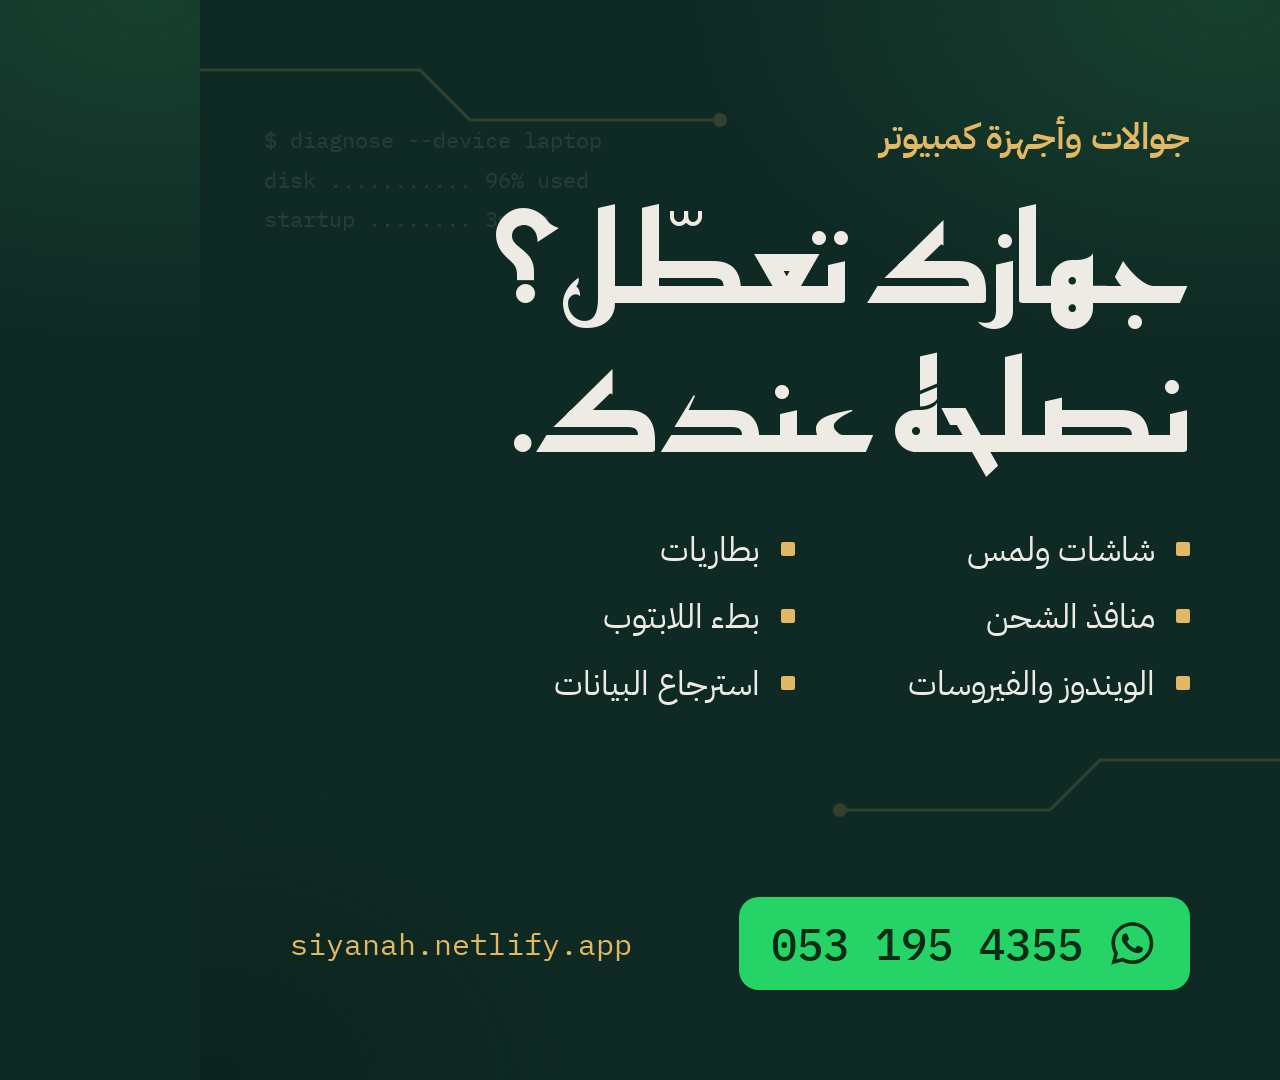
==== kit/src/post.html @ 164a1f72 "Mobile repair landing site (siyanah.netlify.app) and marketing kit Co-Authored-By: Claude Opus 5.5 <" ====
<!doctype html>
<html lang="ar" dir="rtl"><head><meta charset="utf-8"><link rel="stylesheet" href="kit.css">
<style>
html, body { width: 1080px; height: 1080px; }
.code { left: 64px; top: 120px; font-size: 22px; line-height: 1.8; }
.in { position: absolute; inset: 0; padding: 110px 90px 90px; display: flex; flex-direction: column; }
.kicker { font-size: 36px; margin-bottom: 22px; }
h1 { font-size: 124px; margin-bottom: 40px; }
.svc { font-size: 34px; display: grid; grid-template-columns: 1fr 1fr; gap: 16px 30px; margin-bottom: auto; max-width: 760px; }
.foot { display: flex; align-items: center; justify-content: space-between; gap: 30px; }
.wa { font-size: 44px; padding: 18px 32px; }
.url { font-size: 30px; }
</style></head><body>
<svg class="traces" viewBox="0 0 1080 1080" preserveAspectRatio="none"><g fill="none" stroke="currentColor" stroke-width="3"><path d="M-10 70H220L270 120H520"/><path d="M1090 760H900L850 810H640"/></g><g fill="currentColor"><circle cx="520" cy="120" r="7"/><circle cx="640" cy="810" r="7"/></g></svg>
<pre class="code">$ diagnose --device laptop
disk ........... 96% used
startup ........ 3m40s</pre>
<div class="in">
  <p class="kicker">جوالات وأجهزة كمبيوتر</p>
  <h1>جهازك تعطّل؟<br>نصلحه عندك.</h1>
  <ul class="svc">
    <li>شاشات ولمس</li><li>بطاريات</li>
    <li>منافذ الشحن</li><li>بطء اللابتوب</li>
    <li>الويندوز والفيروسات</li><li>استرجاع البيانات</li>
  </ul>
  <div class="foot">
    <span class="wa"><svg viewBox="0 0 24 24"><path fill="currentColor" d="M12.04 2C6.58 2 2.13 6.45 2.13 11.91c0 1.75.46 3.45 1.32 4.95L2.05 22l5.25-1.38a9.9 9.9 0 0 0 4.74 1.21c5.46 0 9.91-4.45 9.91-9.91S17.5 2 12.04 2Zm0 18.15c-1.48 0-2.93-.4-4.2-1.15l-.3-.18-3.12.82.83-3.04-.2-.31a8.2 8.2 0 0 1-1.26-4.38c0-4.54 3.7-8.24 8.25-8.24 4.54 0 8.24 3.7 8.24 8.24 0 4.55-3.7 8.24-8.24 8.24Zm4.52-6.16c-.25-.12-1.47-.72-1.69-.81-.23-.08-.39-.12-.56.13-.17.25-.64.81-.78.97-.14.17-.29.19-.54.06-.25-.12-1.05-.39-1.99-1.23-.74-.66-1.23-1.47-1.38-1.72-.14-.25-.02-.38.11-.51.11-.11.25-.29.37-.43.13-.15.17-.25.25-.42.08-.17.04-.31-.02-.43-.06-.13-.56-1.34-.76-1.84-.2-.48-.41-.42-.56-.43h-.48c-.17 0-.43.06-.66.31-.22.25-.86.85-.86 2.07 0 1.22.89 2.4 1.01 2.56.12.17 1.75 2.67 4.23 3.74.59.26 1.05.41 1.41.52.59.19 1.13.16 1.56.1.48-.07 1.47-.6 1.67-1.18.21-.58.21-1.07.14-1.18-.06-.1-.22-.16-.47-.28Z"/></svg><span class="num">053 195 4355</span></span>
    <span class="url">siyanah.netlify.app</span>
  </div>
</div>
</body></html>
---- kit/src/kit.css ----
@import url("https://fonts.googleapis.com/css2?family=IBM+Plex+Mono:wght@500&family=IBM+Plex+Sans+Arabic:wght@400;500;600;700&family=Reem+Kufi:wght@700&display=swap");

:root {
  --board: #0F2A24; --deep: #0A1F1A; --gold: #E2B865; --silk: #EDEBE3;
  --muted: #A3B8AF; --line: rgba(237,235,227,.16); --wa: #25D366; --wa-ink: #062B16;
}
* { box-sizing: border-box; }
html, body { margin: 0; overflow: hidden; }
body {
  direction: rtl;
  font-family: "IBM Plex Sans Arabic", sans-serif;
  color: var(--silk);
  background: radial-gradient(70% 45% at 95% 0%, #17402F 0%, transparent 70%),
              radial-gradient(60% 40% at 0% 100%, #0B231D 0%, transparent 70%), var(--board);
  position: relative;
}
.traces { position: absolute; inset: 0; width: 100%; height: 100%; color: var(--gold); opacity: .16; }
.code {
  position: absolute; margin: 0; direction: ltr; text-align: left; white-space: pre;
  font-family: "IBM Plex Mono", monospace; color: var(--silk); opacity: .10;
}
.kicker { color: var(--gold); font-weight: 600; margin: 0; }
h1 { font-family: "Reem Kufi", sans-serif; font-weight: 700; margin: 0; line-height: 1.2; }
.muted { color: var(--muted); }
.svc { list-style: none; margin: 0; padding: 0; }
.svc li { display: flex; align-items: center; gap: .6em; }
.svc li::before { content: ""; width: .42em; height: .42em; background: var(--gold); border-radius: 2px; flex: none; }
.wa {
  display: inline-flex; align-items: center; gap: .55em;
  background: var(--wa); color: var(--wa-ink); font-weight: 700; border-radius: .45em;
}
.wa svg { width: 1.15em; height: 1.15em; }
.num { direction: ltr; unicode-bidi: isolate; font-family: "IBM Plex Mono", monospace; font-weight: 500; }
.qr { background: #fff; border-radius: 18px; display: block; }
.url { direction: ltr; unicode-bidi: isolate; font-family: "IBM Plex Mono", monospace; color: var(--gold); }
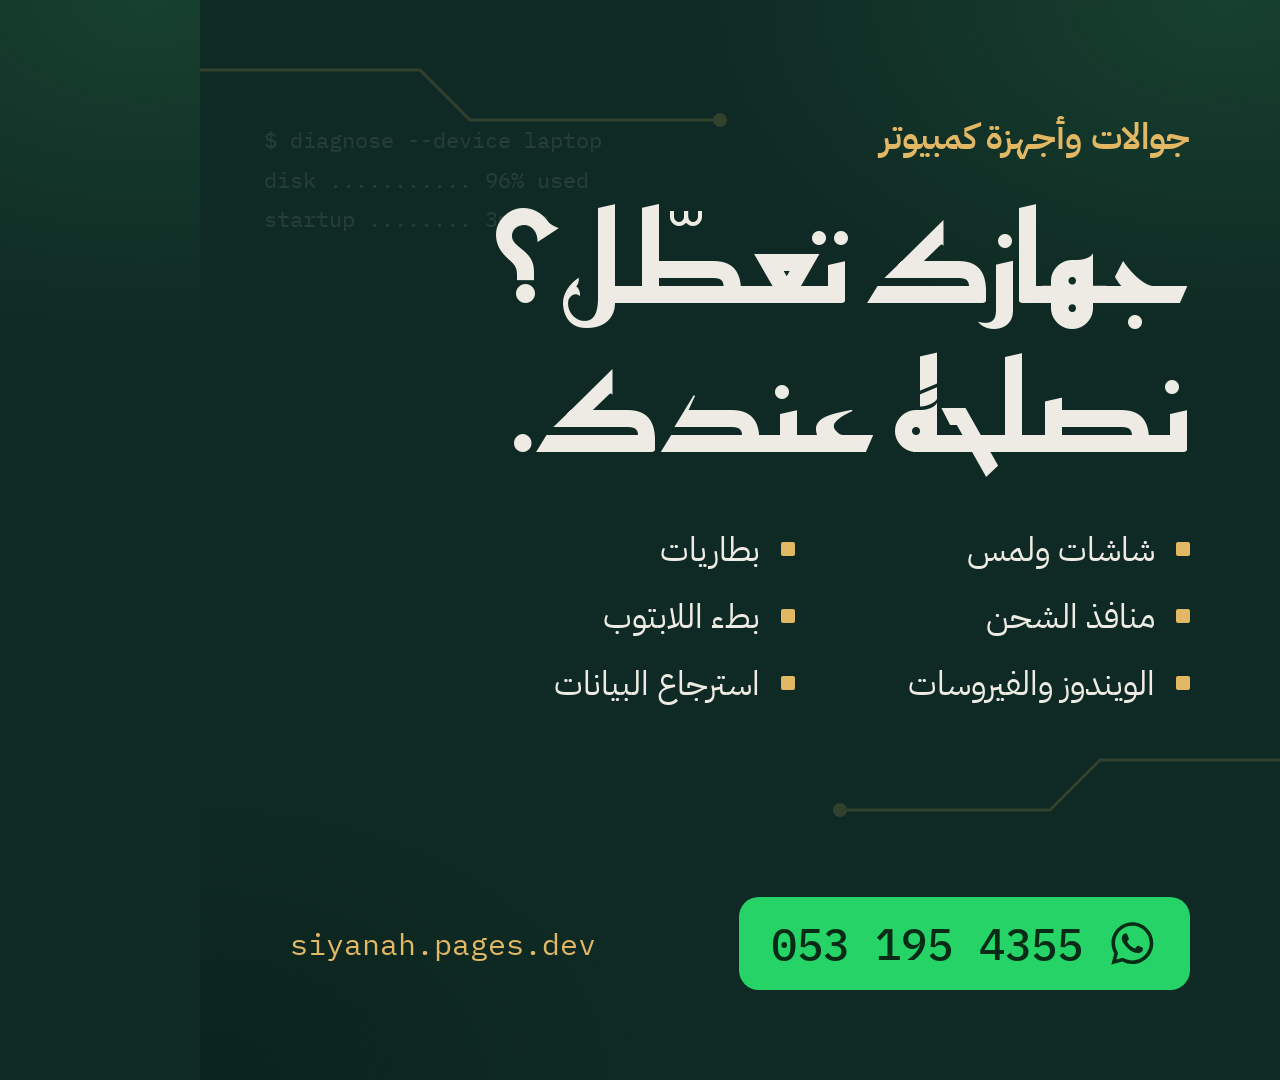
==== commit ef59655a: "Marketing kit: point QR, images, video and captions at siyanah.pages.dev Co-Authored-By: Claude Opus" ====
--- a/kit/src/post.html
+++ b/kit/src/post.html
@@ -25,7 +25,7 @@
   </ul>
   <div class="foot">
     <span class="wa"><svg viewBox="0 0 24 24"><path fill="currentColor" d="M12.04 2C6.58 2 2.13 6.45 2.13 11.91c0 1.75.46 3.45 1.32 4.95L2.05 22l5.25-1.38a9.9 9.9 0 0 0 4.74 1.21c5.46 0 9.91-4.45 9.91-9.91S17.5 2 12.04 2Zm0 18.15c-1.48 0-2.93-.4-4.2-1.15l-.3-.18-3.12.82.83-3.04-.2-.31a8.2 8.2 0 0 1-1.26-4.38c0-4.54 3.7-8.24 8.25-8.24 4.54 0 8.24 3.7 8.24 8.24 0 4.55-3.7 8.24-8.24 8.24Zm4.52-6.16c-.25-.12-1.47-.72-1.69-.81-.23-.08-.39-.12-.56.13-.17.25-.64.81-.78.97-.14.17-.29.19-.54.06-.25-.12-1.05-.39-1.99-1.23-.74-.66-1.23-1.47-1.38-1.72-.14-.25-.02-.38.11-.51.11-.11.25-.29.37-.43.13-.15.17-.25.25-.42.08-.17.04-.31-.02-.43-.06-.13-.56-1.34-.76-1.84-.2-.48-.41-.42-.56-.43h-.48c-.17 0-.43.06-.66.31-.22.25-.86.85-.86 2.07 0 1.22.89 2.4 1.01 2.56.12.17 1.75 2.67 4.23 3.74.59.26 1.05.41 1.41.52.59.19 1.13.16 1.56.1.48-.07 1.47-.6 1.67-1.18.21-.58.21-1.07.14-1.18-.06-.1-.22-.16-.47-.28Z"/></svg><span class="num">053 195 4355</span></span>
-    <span class="url">siyanah.netlify.app</span>
+    <span class="url">siyanah.pages.dev</span>
   </div>
 </div>
 </body></html>
